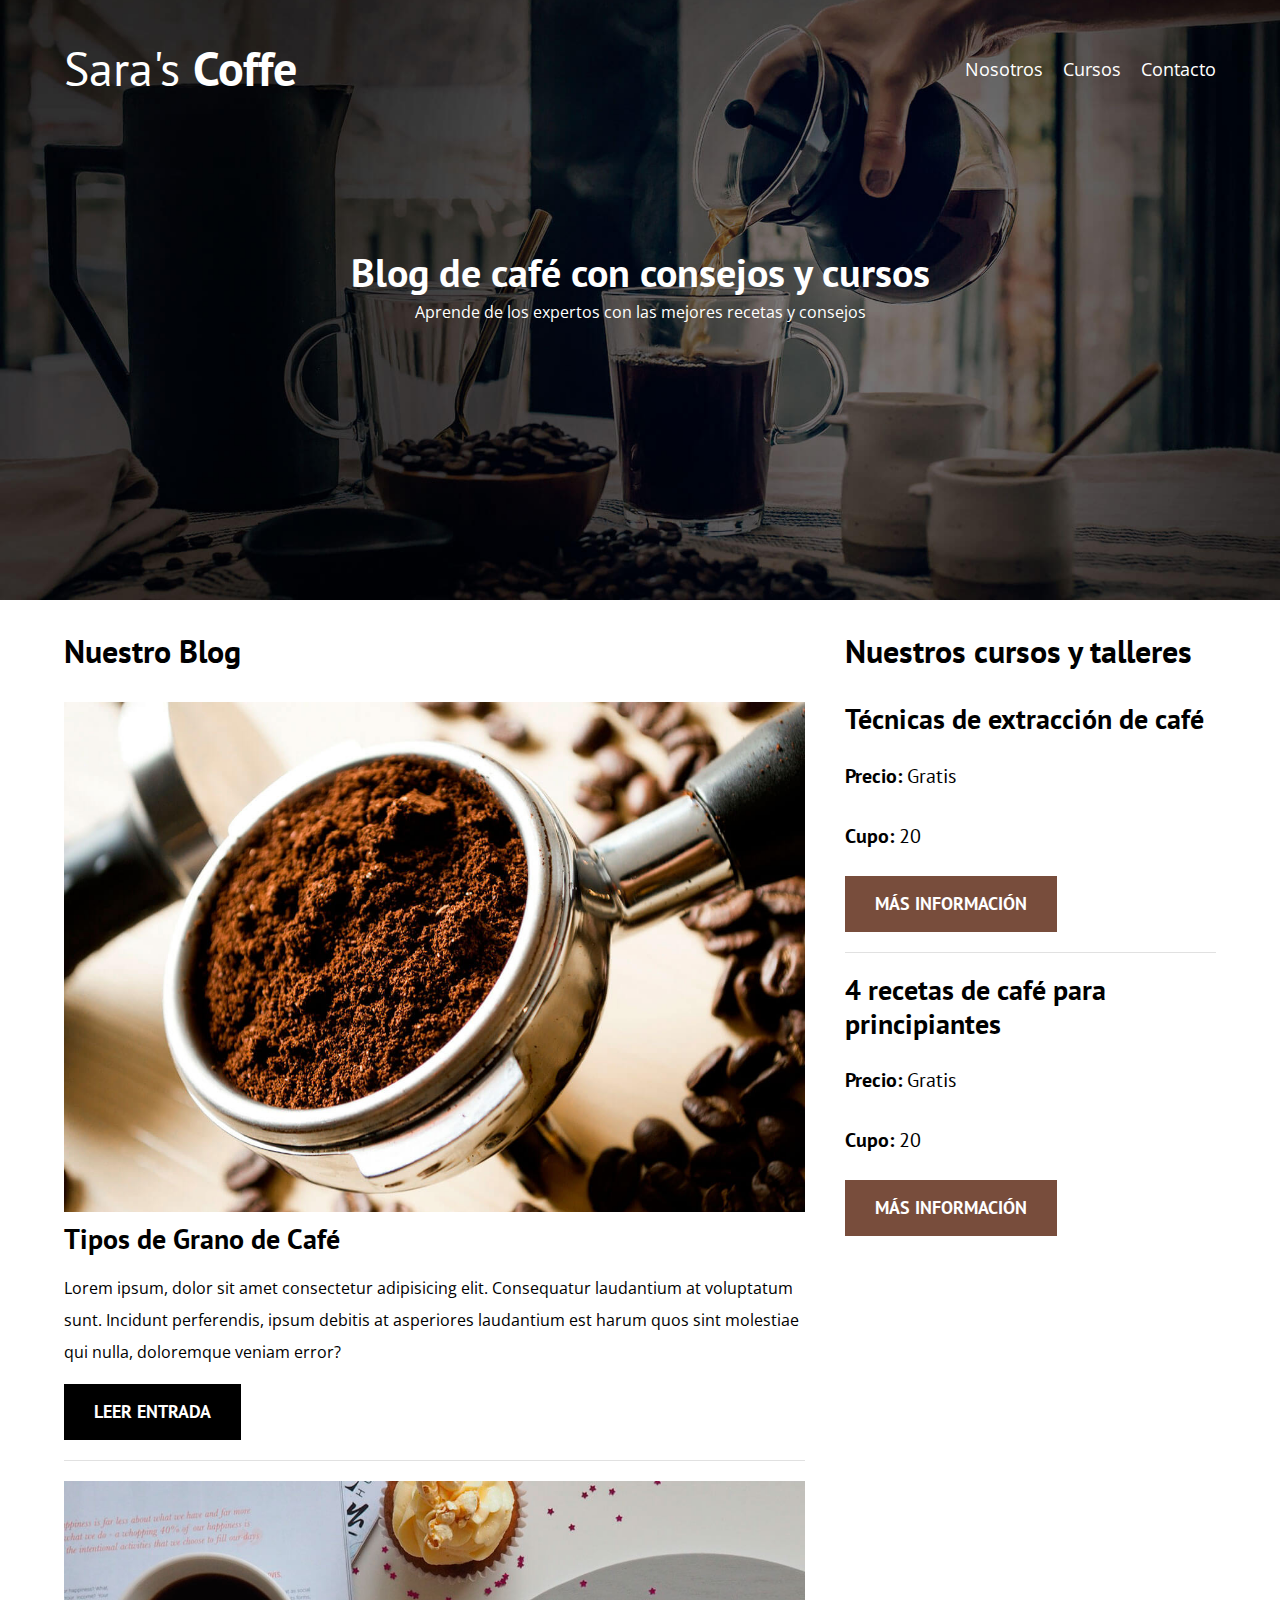
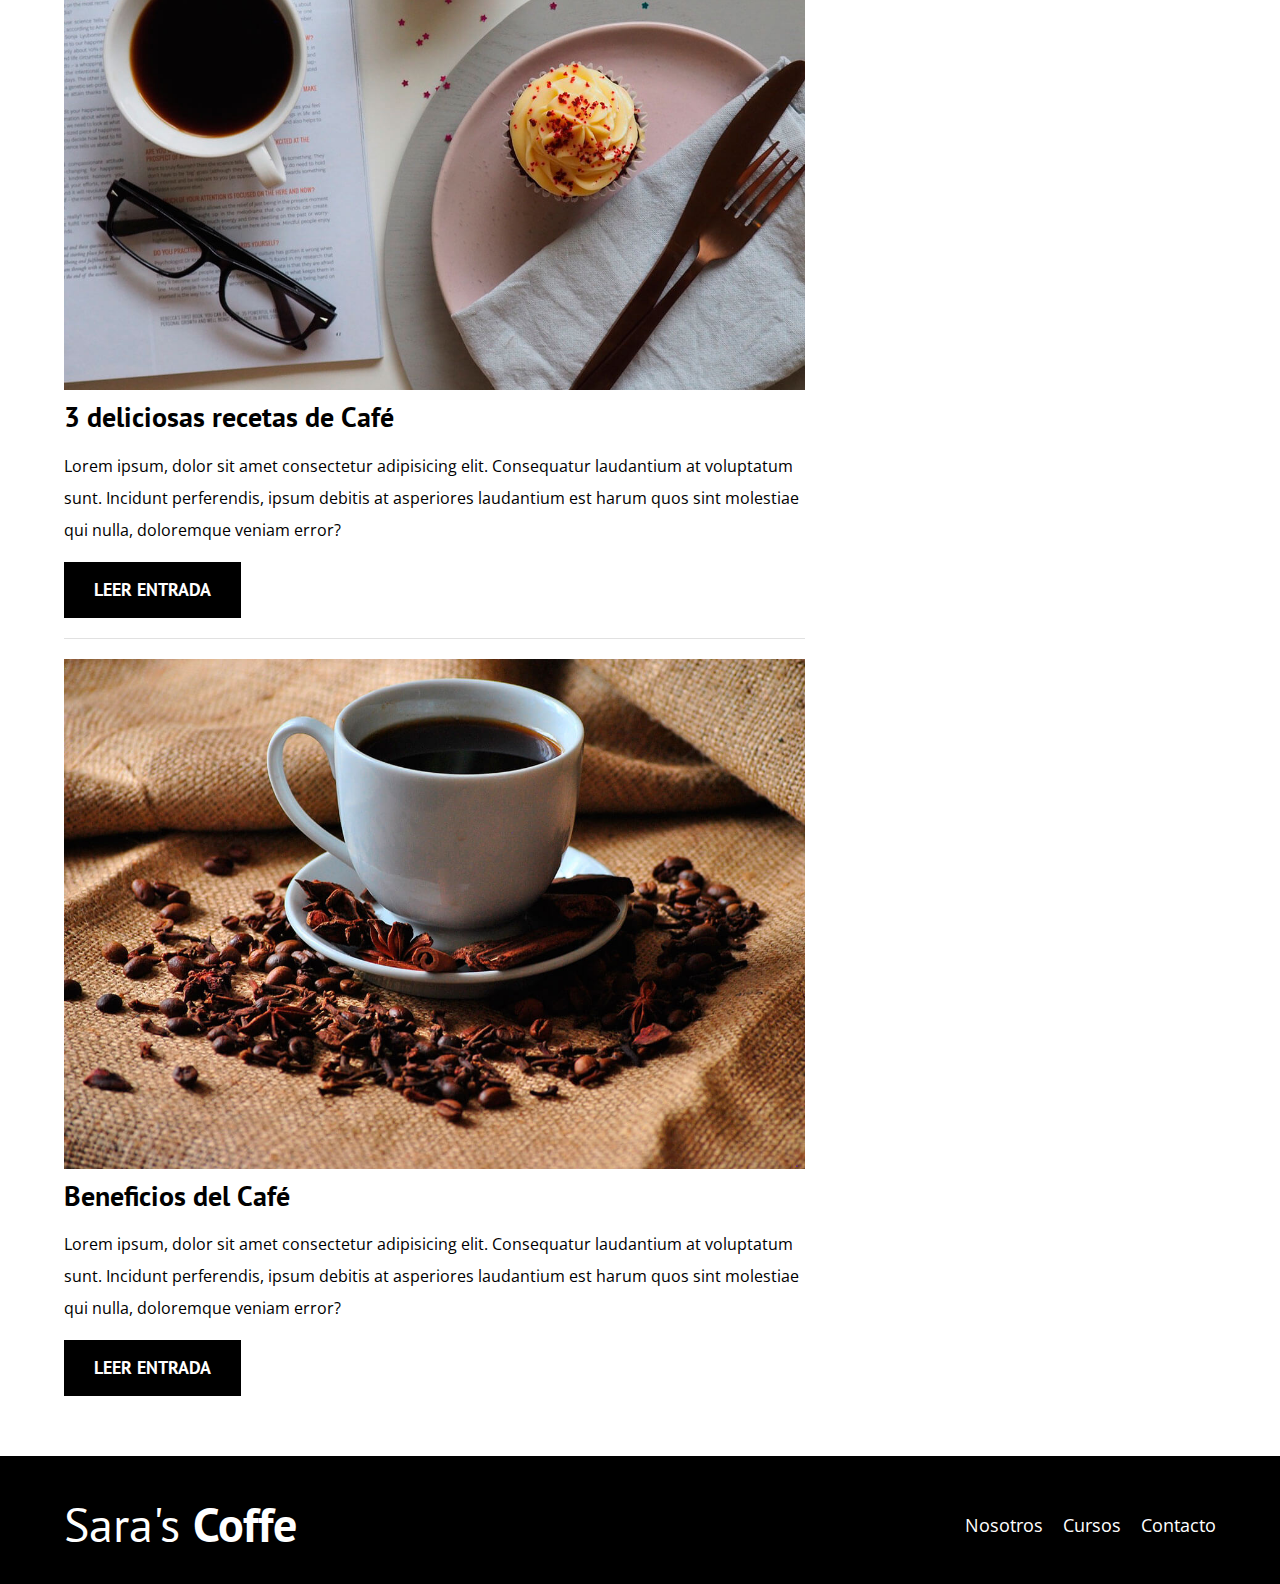
==== index.html @ 7263d6d5 "Inicio CafeBlog" ====
<!DOCTYPE html>
<html lang="en">

<head>
    <meta charset="UTF-8">
    <meta name="viewport" content="width=device-width, initial-scale=1.0">
    <title>Sara's coffee</title>
    <link rel="stylesheet" href="CSS/normalize.css">
    <link rel="preconnect" href="https://fonts.googleapis.com">
    <link rel="preconnect" href="https://fonts.gstatic.com" crossorigin>
    <link href="https://fonts.googleapis.com/css2?family=Open+Sans&family=PT+Sans:wght@400;700&display=swap"
        rel="stylesheet">
    <link rel="stylesheet" href="CSS/style.css">
</head>

<body>
    <header class="header">
        <div class="contenedor">
            <div class="barra">
                <a href="index.html" class="logo">
                    <h1 class="logo__nombre no-margin centrar-texto">Sara's <span class="logo__bold">Coffe</span></h1>
                </a>
                <nav class="navegacion">
                    <a href="nosotros.html" class="navegacion__enlace">Nosotros</a>
                    <a href="cursos.html" class="navegacion__enlace">Cursos</a>
                    <a href="contacto.html" class="navegacion__enlace">Contacto</a>
                </nav>
            </div>
        </div>
        <div class="header__texto">
            <h2 class="no-margin">Blog de café con consejos y cursos</h2>
            <p class="no-margin">Aprende de los expertos con las mejores recetas y consejos</p>
        </div>
    </header>

    <div class="contenedor contenido-principal">
        <main class="blog">
            <h3>Nuestro Blog</h3>
            <article class="entrada">
                <div class="entrada_imagen">
                    <img src="img/blog1.jpg" alt="imagen blog">
                </div>
                <div class="entrada__contenido">
                    <h4 class="no-margin">Tipos de Grano de Café</h4>
                    <p>Lorem ipsum, dolor sit amet consectetur adipisicing elit. Consequatur laudantium at voluptatum
                        sunt. Incidunt perferendis, ipsum debitis at asperiores laudantium est harum quos sint molestiae
                        qui nulla, doloremque veniam error?</p>
                    <a href="entrada.html" class="boton boton--primario">Leer Entrada</a>
                </div>
            </article>
            <article class="entrada">
                <div class="entrada_imagen">
                    <img src="img/blog2.jpg" alt="imagen blog">
                </div>
                <div class="entrada__contenido">
                    <h4 class="no-margin">3 deliciosas recetas de Café</h4>
                    <p>Lorem ipsum, dolor sit amet consectetur adipisicing elit. Consequatur laudantium at voluptatum
                        sunt. Incidunt perferendis, ipsum debitis at asperiores laudantium est harum quos sint molestiae
                        qui nulla, doloremque veniam error?</p>
                    <a href="entrada.html" class="boton boton--primario">Leer Entrada</a>
                </div>
            </article>
            <article class="entrada">
                <div class="entrada_imagen">
                    <img src="img/blog3.jpg" alt="imagen blog">
                </div>
                <div class="entrada__contenido">
                    <h4 class="no-margin">Beneficios del Café</h4>
                    <p>Lorem ipsum, dolor sit amet consectetur adipisicing elit. Consequatur laudantium at voluptatum
                        sunt. Incidunt perferendis, ipsum debitis at asperiores laudantium est harum quos sint molestiae
                        qui nulla, doloremque veniam error?</p>
                    <a href="entrada.html" class="boton boton--primario">Leer Entrada</a>
                </div>
            </article>
        </main>
        <aside class="sidebar">
            <h3>Nuestros cursos y talleres</h3>
            <ul class="cursos no-padding">
                <li class="widget-curso">
                    <h4 class="no-margin">Técnicas de extracción de café</h4>
                    <p class="widget-curso__label">Precio:
                        <span class="widget-curso__info">Gratis</span>
                    </p>
                    <p class="widget-curso__label">Cupo:
                        <span class="widget-curso__info">20</span>
                    </p>
                    <a href="entrada.html" class="boton boton--secundario">Más información</a>
                </li>
                <li class="widget-curso">
                    <h4 class="no-margin">4 recetas de café para principiantes</h4>
                    <p class="widget-curso__label">Precio:
                        <span class="widget-curso__info">Gratis</span>
                    </p>
                    <p class="widget-curso__label">Cupo:
                        <span class="widget-curso__info">20</span>
                    </p>
                    <a href="entrada.html" class="boton boton--secundario">Más información</a>
                </li>
            </ul>
        </aside>
    </div>

    <footer class="footer">
        <div class="contenedor">
            <div class="barra">
                <a href="index.html" class="logo">
                    <h1 class="logo__nombre no-margin centrar-texto">Sara's <span class="logo__bold">Coffe</span></h1>
                </a>
                <nav class="navegacion">
                    <a href="nosotros.html" class="navegacion__enlace">Nosotros</a>
                    <a href="cursos.html" class="navegacion__enlace">Cursos</a>
                    <a href="contacto.html" class="navegacion__enlace">Contacto</a>
                </nav>
            </div>
        </div>
    </footer>

</body>

</html>
---- CSS/style.css ----
:root{
    --fuenteHeading: 'PT Sans', sans-serif;
    --fuenteParrafos: 'Open Sans', sans-serif;

    --primario: #784D3C;
    --gris: #E1E1E1;
    --blanco: #FFFFFF;
    --negro: #000000;
}

html{
    box-sizing: border-box;
    font-size: 62.5%;
}

*, *:before, *:after{
    box-sizing: inherit;
}

body{
    font-family: var(--fuenteParrafos);
    font-size: 1.6rem;
    line-height: 2;
}

/* Globales */
.contenedor{
    max-width: 120rem;
    width: 90%;
    margin: 0 auto;
}

a{
    text-decoration: none;
}

h1,h2,h3,h4{
    font-family: var(--fuenteHeading);
    line-height: 1.2;
}
h1{
    font-size: 4.8rem;
}
h2{
    font-size: 4rem;
}
h3{
    font-size: 3.2rem;
}
h4{
    font-size: 2.8rem;
}

img{
    max-width: 100%;
}

/* Utilidades */
.no-margin{
    margin: 0;
}
.no-padding{
    padding: 0;
}
.centrar-texto{
    text-align: center;
}

/* Header */
.header{
    background-image: url(../img/banner.jpg);
    height: 60rem;
    background-size: cover;
    background-repeat: no-repeat;
    background-position: center center;
}

.header__texto{
    text-align: center;
    color: var(--blanco);
    margin-top: 5rem;
}
@media(min-width:768px){
    .header__texto{
        margin-top: 15rem;
    }
}

.barra{
    padding-top: 4rem;
}
@media(min-width: 768px){
    .barra{
        display: flex;
        justify-content: space-between;
        align-items: center;
    }
}

.logo{
    color: var(--blanco);
}
.logo__nombre{
    font-weight: 400;
}
.logo__bold{
    font-weight: 700;
}

.navegacion__enlace{
    display: block;
    text-align: center;
    font-size: 1.8rem;
    color: var(--blanco);
}
@media(min-width:768px){
    .navegacion{
        display: flex;
        gap: 2rem;
    }
}

@media(min-width:768px){
    .contenido-principal{
        display: grid;
        grid-template-columns: 2fr 1fr;
        column-gap: 4rem;
    }
}

.entrada{
    border-bottom: 1px solid var(--gris);
    margin-bottom: 2rem;
}

.entrada:last-of-type{
    border: none;
    margin-bottom: 0;
}

.boton{
    display: block;
    font-family: var(--fuenteHeading);
    color: var(--blanco);
    text-align: center;
    padding: 1rem 3rem;
    font-size: 1.8rem;
    text-transform: uppercase;
    font-weight: 700;
    margin-bottom: 2rem;
}
@media (min-width:768px) {
    .boton{
        display: inline-block;
    }
}
.boton--primario{
    background-color: var(--negro);
}
.boton--secundario{
    background-color: var(--primario);
}

.cursos{
    list-style: none;
}

.widget-curso{
    border-bottom: 1px solid var(--gris);
    margin-bottom: 2rem;
}
.widget-curso:last-of-type{
    border: none;
    margin-bottom: none;
}

.widget-curso__label{
    font-family: var(--fuenteHeading);
    font-weight: bold;
}

.widget-curso__info{
    font-weight: normal;
}

.widget-curso__label,
.widget-curso__info{
    font-size: 2rem;
}

.footer{
    background-color: var(--negro);
    padding-bottom: 3rem;
    margin-top: 4rem;
}

/* Sobre nosotros */
@media (min-width: 768px){
    .sobre-nosotros{
        display: flex;
        gap: 2rem;
    }
    .sobre-nosotros__imagen,
    .sobre-nosotros__texto{
        flex-basis: 50%;
    }
}

/* Cursos */
.curso{
    padding: 3rem 0;
    border-bottom: 1px solid var(--gris);
}
@media (min-width: 768px){
    .curso{
        display: grid;
        grid-template-columns: 1fr 2fr;
        column-gap: 2rem;
    }
}
.curso:last-of-type{
    border-bottom: none;
}
.curso__label{
    font-family: var(--fuenteHeading);
    font-weight: bold;
}

.curso__info{
    font-weight: normal;
}

.curso__label,
.curso__info{
    font-size: 2rem;
}
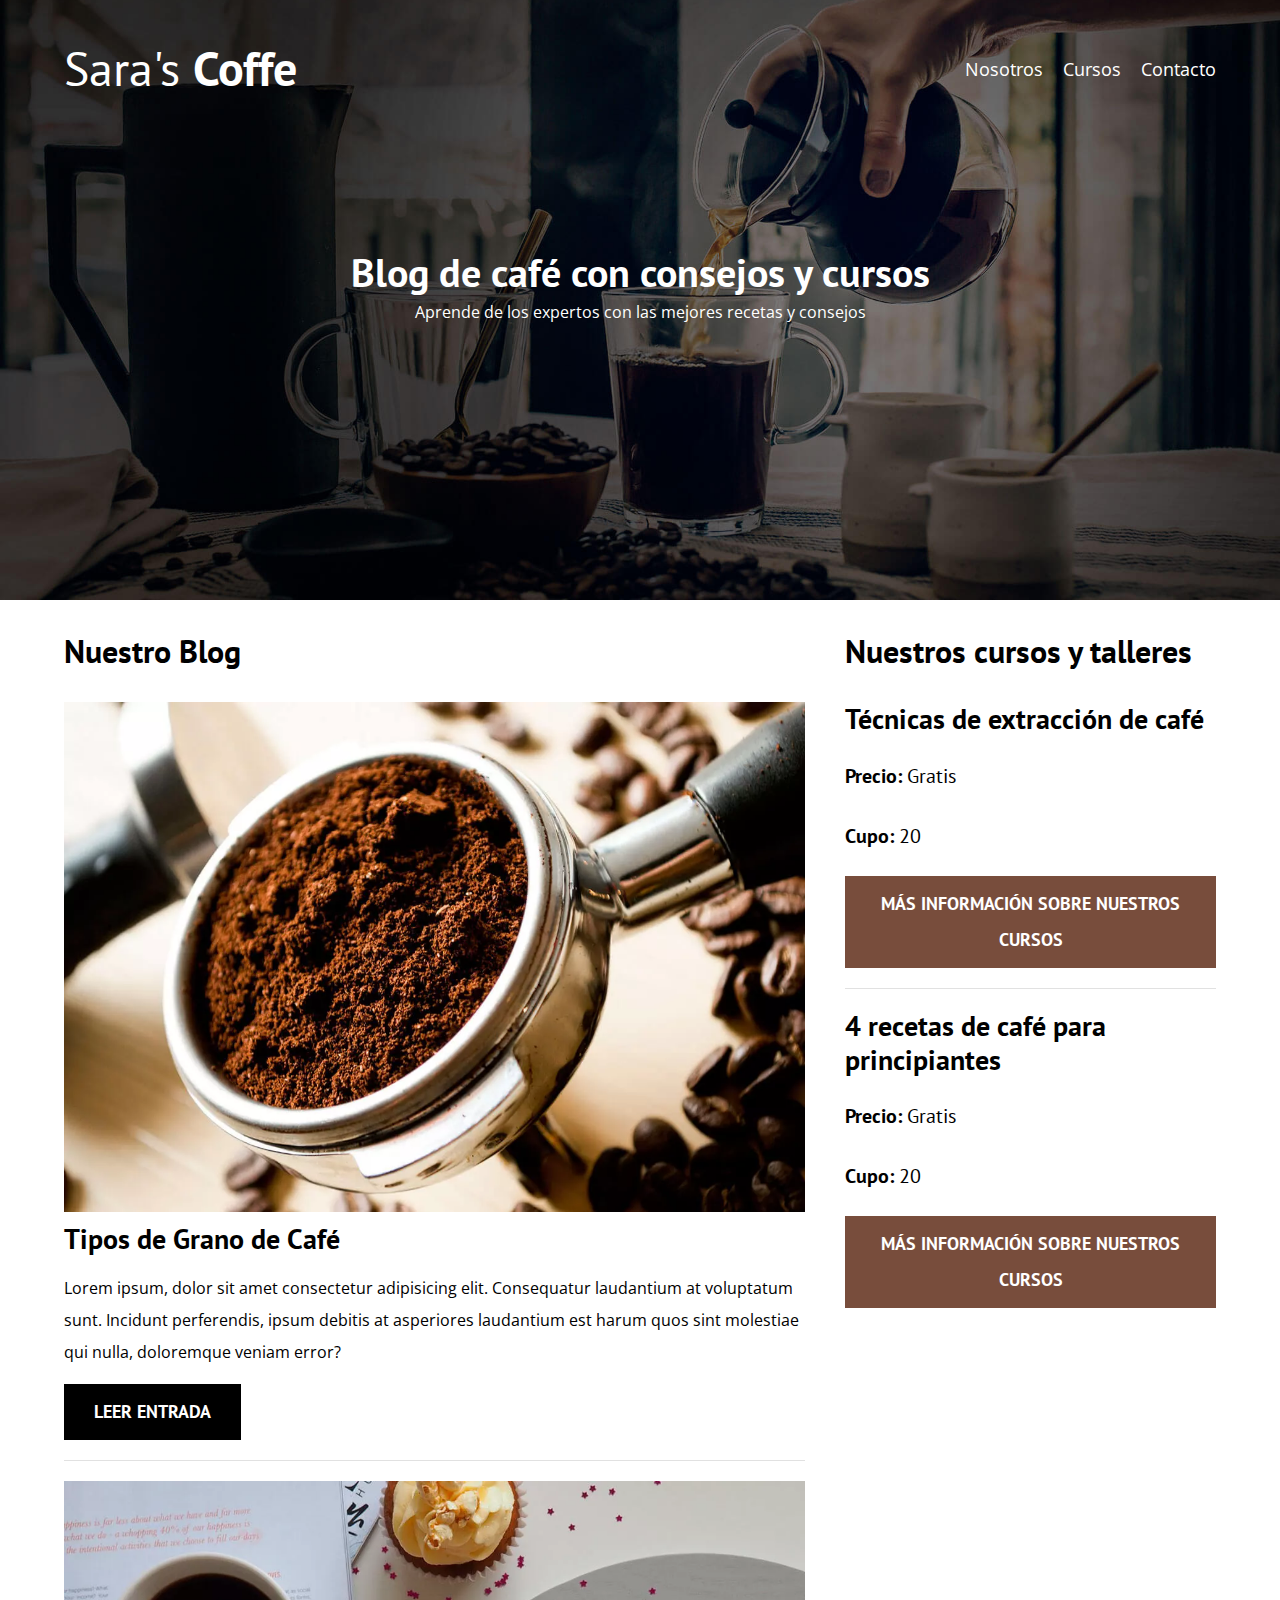
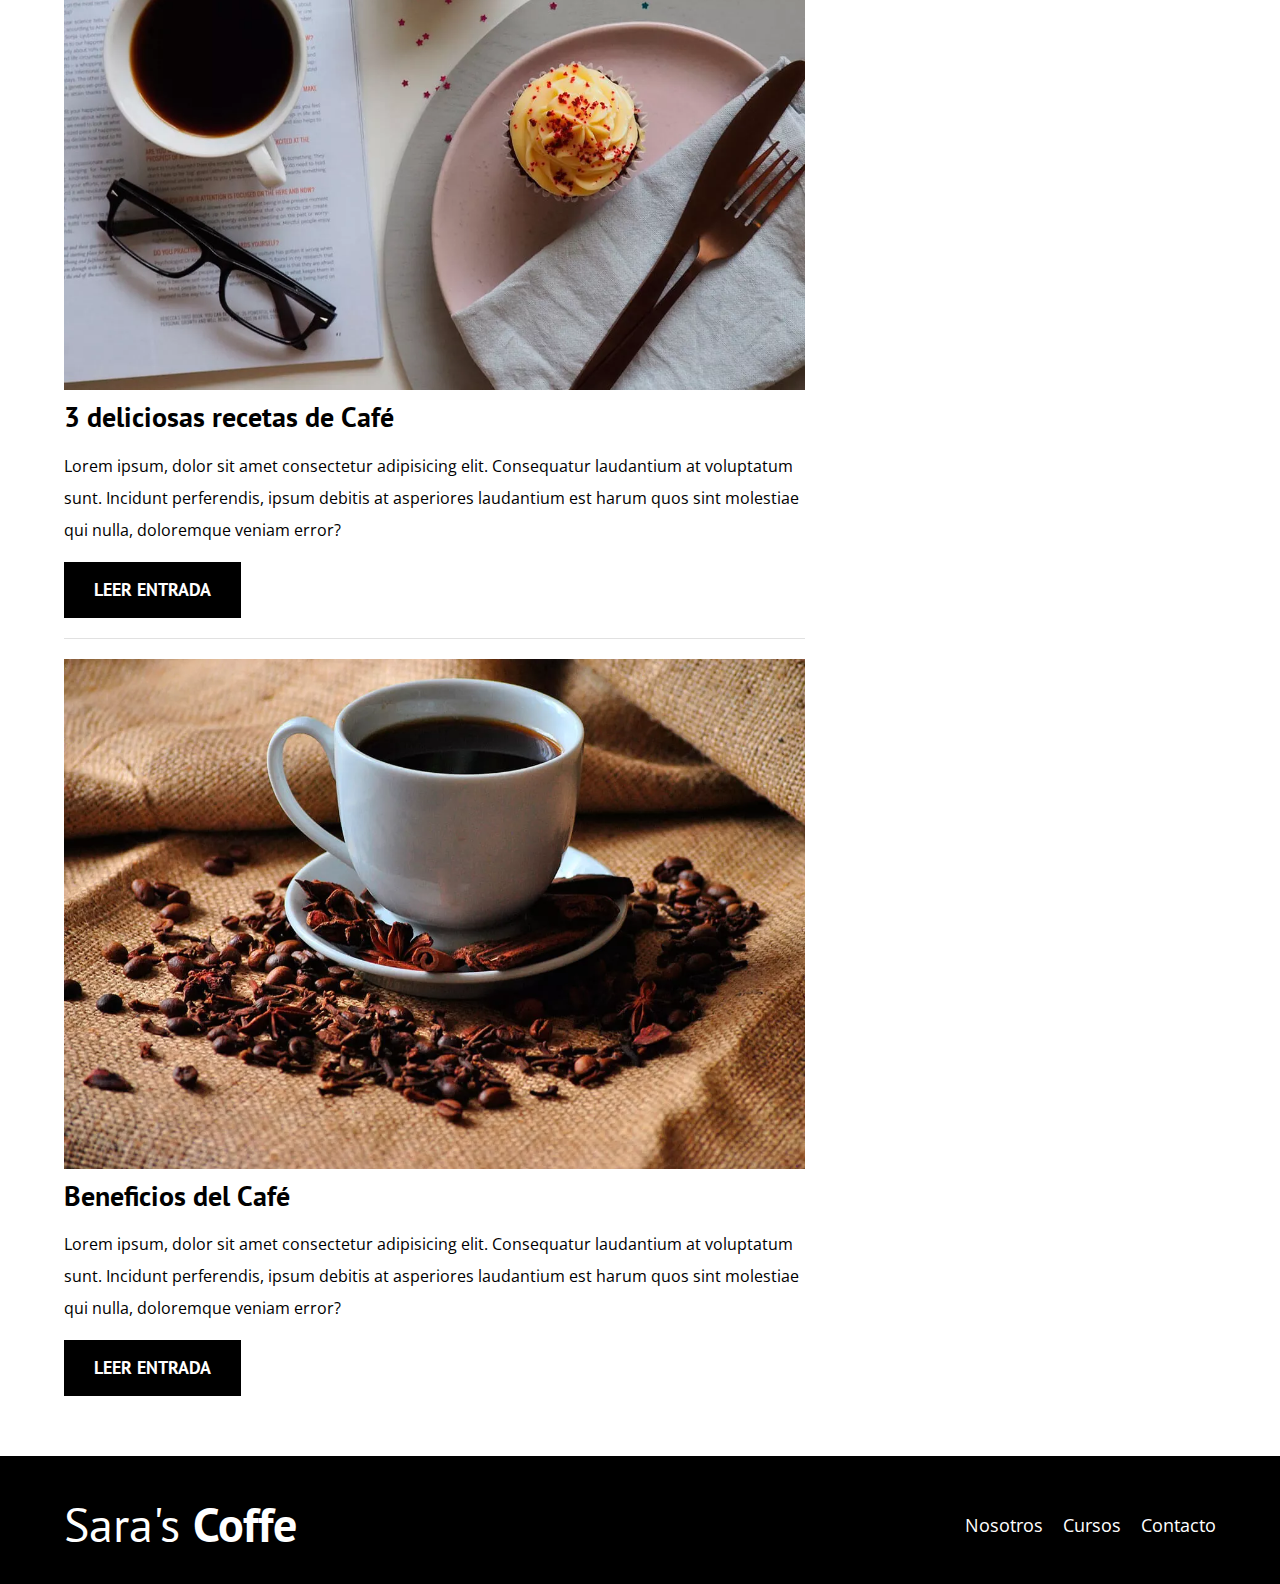
==== commit 0b0f6378: "Actualización a blog de cafe" ====
--- a/index.html
+++ b/index.html
@@ -4,13 +4,25 @@
 <head>
     <meta charset="UTF-8">
     <meta name="viewport" content="width=device-width, initial-scale=1.0">
+    <meta name="description" content="P+agina web de blog de café">
     <title>Sara's coffee</title>
-    <link rel="stylesheet" href="CSS/normalize.css">
+    <!-- Prefetch -->
+    <link rel="prefetch" href="nosotros.html" as="document">
+
     <link rel="preconnect" href="https://fonts.googleapis.com">
     <link rel="preconnect" href="https://fonts.gstatic.com" crossorigin>
     <link href="https://fonts.googleapis.com/css2?family=Open+Sans&family=PT+Sans:wght@400;700&display=swap"
         rel="stylesheet">
+    <!-- Preload -->
+    <link rel="preload" href="CSS/normalize.css" as="style">
+    <link rel="stylesheet" href="CSS/normalize.css">
+
+    <link rel="preload" href="https://fonts.googleapis.com/css2?family=Open+Sans&family=PT+Sans:wght@400;700&display=swap" 
+        crossorigin="crossorigin" as="font">
+
+    <link rel="preload" href="CSS/style.css">
     <link rel="stylesheet" href="CSS/style.css">
+
 </head>
 
 <body>
@@ -38,7 +50,10 @@
             <h3>Nuestro Blog</h3>
             <article class="entrada">
                 <div class="entrada_imagen">
-                    <img src="img/blog1.jpg" alt="imagen blog">
+                    <picture>
+                        <source loading="lazy" srcset="img/blog1.webp" type="image/webp">
+                        <img loading="lazy" src="img/blog1.jpg" alt="imagen blog">
+                    </picture>
                 </div>
                 <div class="entrada__contenido">
                     <h4 class="no-margin">Tipos de Grano de Café</h4>
@@ -50,7 +65,10 @@
             </article>
             <article class="entrada">
                 <div class="entrada_imagen">
-                    <img src="img/blog2.jpg" alt="imagen blog">
+                    <picture>
+                        <source loading="lazy" srcset="img/blog2.webp" type="image/webp">
+                        <img loading="lazy" src="img/blog2.jpg" alt="imagen blog">
+                    </picture>
                 </div>
                 <div class="entrada__contenido">
                     <h4 class="no-margin">3 deliciosas recetas de Café</h4>
@@ -62,7 +80,10 @@
             </article>
             <article class="entrada">
                 <div class="entrada_imagen">
-                    <img src="img/blog3.jpg" alt="imagen blog">
+                    <picture>
+                        <source loading="lazy" srcset="img/blog3.webp" type="image/webp">
+                        <img loading="lazy" src="img/blog3.jpg" alt="imagen blog">
+                    </picture>
                 </div>
                 <div class="entrada__contenido">
                     <h4 class="no-margin">Beneficios del Café</h4>
@@ -84,7 +105,7 @@
                     <p class="widget-curso__label">Cupo:
                         <span class="widget-curso__info">20</span>
                     </p>
-                    <a href="entrada.html" class="boton boton--secundario">Más información</a>
+                    <a href="entrada.html" class="boton boton--secundario">Más información sobre nuestros cursos</a>
                 </li>
                 <li class="widget-curso">
                     <h4 class="no-margin">4 recetas de café para principiantes</h4>
@@ -94,7 +115,7 @@
                     <p class="widget-curso__label">Cupo:
                         <span class="widget-curso__info">20</span>
                     </p>
-                    <a href="entrada.html" class="boton boton--secundario">Más información</a>
+                    <a href="entrada.html" class="boton boton--secundario">Más información sobre nuestros cursos</a>
                 </li>
             </ul>
         </aside>
@@ -115,6 +136,8 @@
         </div>
     </footer>
 
+    <script src="js/modernzr.js"></script>
+
 </body>
 
 </html>--- a/CSS/style.css
+++ b/CSS/style.css
@@ -67,6 +67,12 @@
 }
 
 /* Header */
+.webp .header{
+    background-image: url(../img/banner.webp);
+}
+.no-webp .header{
+    background-image: url(../img/banner.jpg);
+}
 .header{
     background-image: url(../img/banner.jpg);
     height: 60rem;
@@ -148,6 +154,10 @@
     text-transform: uppercase;
     font-weight: 700;
     margin-bottom: 2rem;
+    border: none;
+}
+.boton:hover{
+    cursor: pointer;
 }
 @media (min-width:768px) {
     .boton{
@@ -233,4 +243,35 @@
 .curso__label,
 .curso__info{
     font-size: 2rem;
+}
+
+/* Contacto */
+.contacto-bg{
+    background-image: url(../img/contacto.jpg);
+    height: 40rem;
+    background-size: cover;
+    background-repeat: no-repeat;
+}
+
+.formulario{
+    background-color: var(--blanco);
+    margin: -5rem auto 0 auto;
+    width: 95%;
+    padding: 5rem;
+}
+.campo{
+    display: flex;
+    margin-bottom: 2rem;
+    gap: 2rem;
+}
+.campo__label{
+    flex: 0 0 9rem;
+    text-align: right;
+}
+.campo__field{
+    flex: 1;
+    border:  1px solid var(--gris);
+}
+.campo__field--textarea{
+    height: 20rem;
 }--- a/CSS/style.css
+++ b/CSS/style.css
@@ -67,6 +67,12 @@
 }
 
 /* Header */
+.webp .header{
+    background-image: url(../img/banner.webp);
+}
+.no-webp .header{
+    background-image: url(../img/banner.jpg);
+}
 .header{
     background-image: url(../img/banner.jpg);
     height: 60rem;
@@ -148,6 +154,10 @@
     text-transform: uppercase;
     font-weight: 700;
     margin-bottom: 2rem;
+    border: none;
+}
+.boton:hover{
+    cursor: pointer;
 }
 @media (min-width:768px) {
     .boton{
@@ -233,4 +243,35 @@
 .curso__label,
 .curso__info{
     font-size: 2rem;
+}
+
+/* Contacto */
+.contacto-bg{
+    background-image: url(../img/contacto.jpg);
+    height: 40rem;
+    background-size: cover;
+    background-repeat: no-repeat;
+}
+
+.formulario{
+    background-color: var(--blanco);
+    margin: -5rem auto 0 auto;
+    width: 95%;
+    padding: 5rem;
+}
+.campo{
+    display: flex;
+    margin-bottom: 2rem;
+    gap: 2rem;
+}
+.campo__label{
+    flex: 0 0 9rem;
+    text-align: right;
+}
+.campo__field{
+    flex: 1;
+    border:  1px solid var(--gris);
+}
+.campo__field--textarea{
+    height: 20rem;
 }